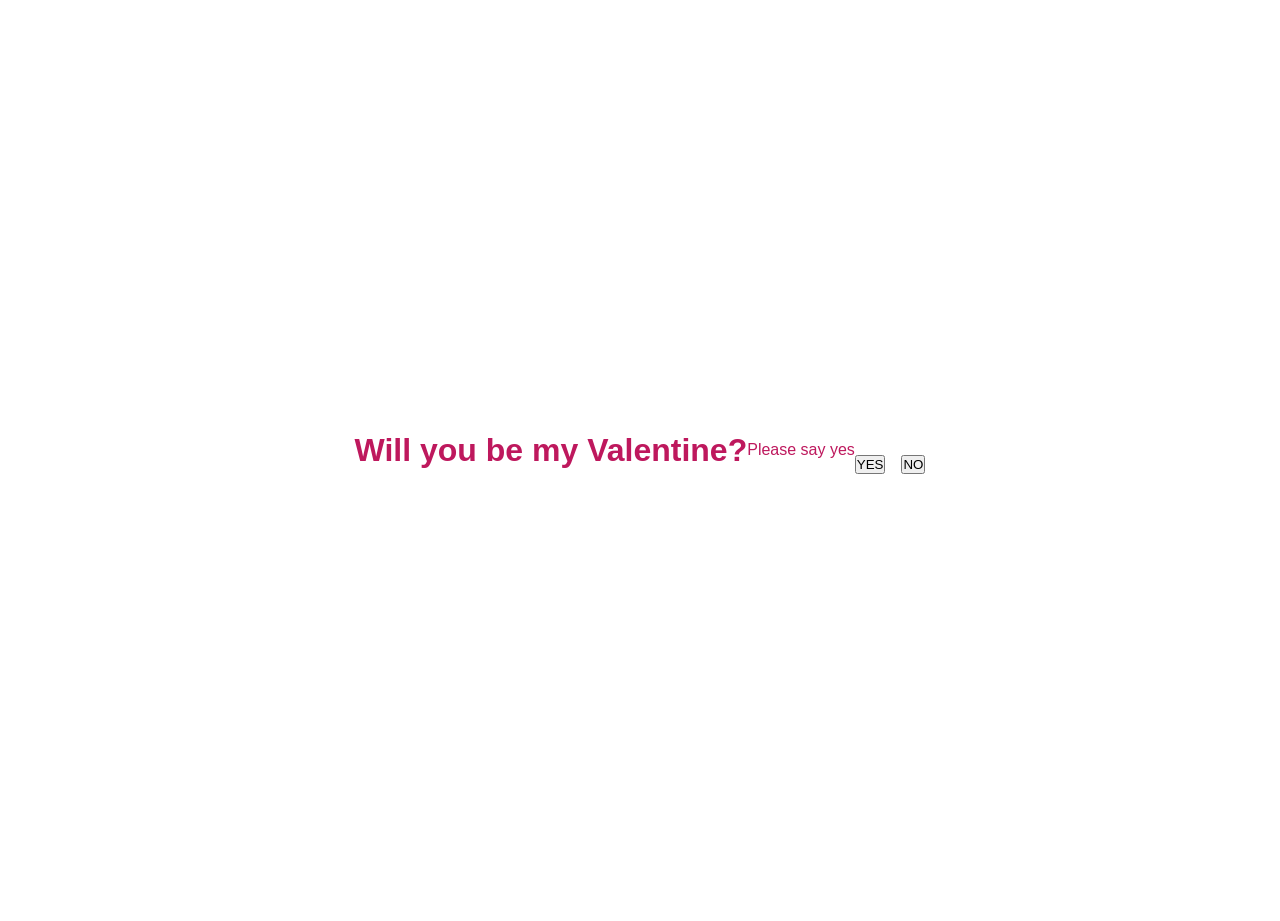
==== index.html @ 94454f25 "Update index.html Signed-off-by: hastu541 <hastupara32@gmail.com>" ====
<!DOCTYPE html>
<html lang="en">
<head>
    <meta charset="UTF-8">
    <title>For You ❤️</title>
    <meta name="viewport" content="width=device-width, initial-scale=1.0">
    <link rel="stylesheet" href="style.css">
</head>
<body>

<div class="container">

    <!-- PAGE 1 -->
    <div id="page1" class="page active">
        <h1 id="mainQuestion">Will you be my Valentine?</h1>
        <p id="subText">Please say yes</p>

        <div class="button-group">
            <button id="yesBtn">YES</button>
            <button id="noBtn">NO</button>
        </div>
    </div>

    <!-- PAGE 2 -->
    <div id="page2" class="page">
        <h1 id="thankYouText">Yayyy ❤️</h1>
        <button id="continueBtn">Continue</button>
    </div>

    <!-- PAGE 3 -->
    <div id="page3" class="page">
        <h1 id="finalMessage">I Love You 💖</h1>
    </div>

</div>

<script src="script.js"></script>
</body>
</html>
---- style.css ----
:root {
    --pink-50: #fdf2f8;
    --pink-100: #fce7f3;
    --pink-200: #fbcfe8;
    --pink-300: #f9a8d4;
    --pink-400: #f472b6;
    --pink-500: #ec4899;
    --pink-600: #db2777;
    --pink-700: #be185d;
    --rose-400: #fb7185;
    --rose-500: #f43f5e;
    --fuchsia-400: #e879f9;
    --white: #ffffff;
    --glass-bg: rgba(255, 255, 255, 0.25);
    --glass-border: rgba(255, 255, 255, 0.4);
    --glass-shadow: 0 8px 32px rgba(219, 39, 119, 0.15);
    --font-main: 'Quicksand', sans-serif;
    --font-cursive: 'Dancing Script', cursive;
    --ease-bounce: cubic-bezier(0.68, -0.55, 0.265, 1.55);
    --ease-smooth: cubic-bezier(0.4, 0, 0.2, 1);
}

*,
*::before,
*::after {
    margin: 0;
    padding: 0;
    box-sizing: border-box;
}

html,
body {
    width: 100%;
    height: 100%;
    overflow: hidden;
}

body {
    font-family: var(--font-main);
    font-weight: 500;
    color: var(--pink-700);
    min-height: 100vh;
    display: flex;
    justify-content: center;
    align-items: center;
}

.bg-gradient {
    position: fixed;
    inset: 0;
    background: linear-gradient(135deg, #fdf2f8, #fce7f3 25%, #fbcfe8 50%, #fce7f3 75%, #fdf2f8);
    background-size: 400% 400%;
    animation: gradientShift 15s ease infinite;
    z-index: -3;
}

@keyframes gradientShift {

    0%,
    100% {
        background-position: 0% 50%;
    }

    50% {
        background-position: 100% 50%;
    }
}

.bg-shapes {
    position: fixed;
    inset: 0;
    z-index: -2;
    overflow: hidden;
    pointer-events: none;
}

.shape {
    position: absolute;
    border-radius: 50%;
    filter: blur(60px);
    opacity: 0.5;
    animation: float 20s ease-in-out infinite;
}

.shape-1 {
    width: 400px;
    height: 400px;
    background: linear-gradient(135deg, var(--pink-300), var(--fuchsia-400));
    top: -100px;
    left: -100px;
}

.shape-2 {
    width: 300px;
    height: 300px;
    background: linear-gradient(135deg, var(--rose-400), var(--pink-400));
    top: 50%;
    right: -50px;
    animation-delay: -5s;
}

.shape-3 {
    width: 350px;
    height: 350px;
    background: linear-gradient(135deg, var(--fuchsia-400), var(--pink-500));
    bottom: -100px;
    left: 30%;
    animation-delay: -10s;
}

.shape-4 {
    width: 250px;
    height: 250px;
    background: linear-gradient(135deg, var(--pink-400), var(--rose-500));
    top: 20%;
    left: 50%;
    animation-delay: -15s;
}

@keyframes float {

    0%,
    100% {
        transform: translate(0, 0) scale(1);
    }

    25% {
        transform: translate(30px, -30px) scale(1.05);
    }

    50% {
        transform: translate(-20px, 20px) scale(0.95);
    }

    75% {
        transform: translate(20px, 10px) scale(1.02);
    }
}

#heartCanvas {
    position: fixed;
    top: 0;
    left: 0;
    width: 100%;
    height: 100%;
    pointer-events: none;
    z-index: 1;
}

.sparkle-container {
    position: fixed;
    inset: 0;
    pointer-events: none;
    z-index: 2;
    overflow: hidden;
}

.sparkle {
    position: absolute;
    width: 4px;
    height: 4px;
    background: white;
    border-radius: 50%;
    box-shadow: 0 0 6px 2px rgba(255, 255, 255, 0.8);
    animation: sparkle 2s ease-in-out infinite;
}

@keyframes sparkle {

    0%,
    100% {
        opacity: 0;
        transform: scale(0);
    }

    50% {
        opacity: 1;
        transform: scale(1);
    }
}

.music-btn {
    position: fixed;
    top: 24px;
    right: 24px;
    width: 56px;
    height: 56px;
    border-radius: 50%;
    border: none;
    background: var(--glass-bg);
    backdrop-filter: blur(12px);
    border: 1px solid var(--glass-border);
    box-shadow: var(--glass-shadow);
    cursor: pointer;
    z-index: 1000;
    transition: all 0.3s var(--ease-smooth);
    display: flex;
    align-items: center;
    justify-content: center;
    overflow: hidden;
}

.music-icon {
    font-size: 1.5rem;
    z-index: 2;
    transition: transform 0.3s var(--ease-bounce);
}

.music-pulse {
    position: absolute;
    width: 100%;
    height: 100%;
    border-radius: 50%;
    background: linear-gradient(135deg, var(--pink-400), var(--rose-400));
    opacity: 0;
    transform: scale(0.8);
}

.music-btn:hover {
    transform: scale(1.1);
    box-shadow: 0 12px 40px rgba(219, 39, 119, 0.25);
}

.music-btn.playing .music-pulse {
    opacity: 0.3;
    animation: musicPulse 1.5s ease-in-out infinite;
}

@keyframes musicPulse {

    0%,
    100% {
        transform: scale(0.8);
        opacity: 0.3;
    }

    50% {
        transform: scale(1.2);
        opacity: 0.5;
    }
}

.music-btn:focus {
    outline: 3px solid var(--pink-400);
    outline-offset: 3px;
}

#app {
    position: relative;
    width: 100%;
    height: 100%;
    z-index: 10;
}

.page {
    position: absolute;
    top: 0;
    left: 0;
    width: 100%;
    height: 100%;
    display: flex;
    justify-content: center;
    align-items: center;
    opacity: 0;
    visibility: hidden;
    transform: translateY(30px) scale(0.98);
    transition: all 0.6s var(--ease-smooth);
    padding: 20px;
    overflow-y: auto;
}

.page.active {
    opacity: 1;
    visibility: visible;
    transform: translateY(0) scale(1);
}

.page.fade-out {
    opacity: 0;
    transform: translateY(-30px) scale(0.98);
}

.page-content {
    text-align: center;
    max-width: 520px;
    width: 100%;
    padding: 20px;
    position: relative;
}

.glass-card {
    position: relative;
    background: var(--glass-bg);
    backdrop-filter: blur(20px);
    border-radius: 32px;
    border: 1px solid var(--glass-border);
    padding: 40px 35px;
    box-shadow: var(--glass-shadow);
    overflow: hidden;
}

.card-glow {
    position: absolute;
    top: -50%;
    left: -50%;
    width: 200%;
    height: 200%;
    background: radial-gradient(circle at 30% 30%, rgba(244, 114, 182, 0.15) 0%, transparent 50%);
    pointer-events: none;
}

.main-card {
    padding: 50px 40px;
}

.floating-hearts {
    position: absolute;
    top: -60px;
    left: 50%;
    transform: translateX(-50%);
    display: flex;
    gap: 20px;
}

.float-heart {
    font-size: 2rem;
    animation: floatHeart 3s ease-in-out infinite;
    filter: drop-shadow(0 4px 8px rgba(219, 39, 119, 0.3));
}

.float-heart:nth-child(1) {
    animation-delay: 0s;
}

.float-heart:nth-child(2) {
    animation-delay: 0.5s;
}

.float-heart:nth-child(3) {
    animation-delay: 1s;
}

@keyframes floatHeart {

    0%,
    100% {
        transform: translateY(0) rotate(-5deg);
    }

    50% {
        transform: translateY(-15px) rotate(5deg);
    }
}

.title-main {
    font-family: var(--font-cursive);
    font-size: clamp(2.2rem, 9vw, 3.8rem);
    font-weight: 700;
    background: linear-gradient(135deg, var(--pink-600), var(--rose-500), var(--fuchsia-400));
    -webkit-background-clip: text;
    -webkit-text-fill-color: transparent;
    background-clip: text;
    margin-bottom: 16px;
    line-height: 1.2;
    animation: titleGlow 3s ease-in-out infinite;
}

@keyframes titleGlow {

    0%,
    100% {
        filter: drop-shadow(0 0 20px rgba(219, 39, 119, 0.3));
    }

    50% {
        filter: drop-shadow(0 0 30px rgba(219, 39, 119, 0.5));
    }
}

.title-cursive {
    font-family: var(--font-cursive);
    font-size: clamp(1.8rem, 7vw, 2.8rem);
    font-weight: 700;
    background: linear-gradient(135deg, var(--pink-600), var(--rose-500));
    -webkit-background-clip: text;
    -webkit-text-fill-color: transparent;
    background-clip: text;
    margin-bottom: 24px;
}

.title-final {
    font-size: clamp(2rem, 8vw, 3.2rem);
    margin-bottom: 28px;
}

.subtitle {
    font-size: clamp(1.1rem, 4vw, 1.4rem);
    color: var(--pink-500);
    margin-bottom: 32px;
    font-weight: 600;
    opacity: 0.9;
}

.button-group {
    display: flex;
    flex-direction: column;
    gap: 16px;
    align-items: center;
    margin-top: 28px;
}

.btn {
    position: relative;
    padding: 16px 44px;
    font-family: var(--font-main);
    font-size: 1.1rem;
    font-weight: 700;
    border: none;
    border-radius: 50px;
    cursor: pointer;
    transition: all 0.4s var(--ease-bounce);
    min-width: 200px;
    overflow: hidden;
}

.btn-text {
    position: relative;
    z-index: 2;
}

.btn-shine {
    position: absolute;
    top: 0;
    left: -100%;
    width: 100%;
    height: 100%;
    background: linear-gradient(90deg, transparent, rgba(255, 255, 255, 0.4), transparent);
    transition: left 0.5s ease;
}

.btn:hover .btn-shine {
    left: 100%;
}

.btn:focus {
    outline: 3px solid var(--pink-400);
    outline-offset: 4px;
}

.btn-yes,
.btn-primary {
    background: linear-gradient(135deg, var(--pink-500), var(--rose-500));
    color: var(--white);
    box-shadow: 0 8px 24px rgba(236, 72, 153, 0.4), inset 0 1px 0 rgba(255, 255, 255, 0.2);
}

.btn-yes:hover,
.btn-primary:hover {
    transform: translateY(-4px) scale(1.02);
    box-shadow: 0 16px 40px rgba(236, 72, 153, 0.5);
}

.btn-no,
.btn-ghost {
    background: var(--glass-bg);
    backdrop-filter: blur(10px);
    color: var(--pink-600);
    border: 2px solid var(--pink-300);
    box-shadow: 0 4px 16px rgba(0, 0, 0, 0.05);
}

.btn-no:hover,
.btn-ghost:hover {
    background: var(--pink-100);
    border-color: var(--pink-400);
    transform: translateY(-3px);
}

.btn-small {
    padding: 12px 28px;
    font-size: 0.95rem;
    min-width: auto;
    background: transparent;
    border: none;
    color: var(--pink-500);
    text-decoration: underline;
}

.btn-small:hover {
    color: var(--pink-700);
    background: transparent;
    transform: none;
    box-shadow: none;
}

.btn-no.escaping {
    position: fixed;
    transition: all 0.3s var(--ease-bounce);
    z-index: 100;
}

.escape-text {
    margin-top: 24px;
    font-size: 1.15rem;
    color: var(--pink-600);
    font-weight: 600;
    animation: shake 0.5s ease;
}

@keyframes shake {

    0%,
    100% {
        transform: translateX(0);
    }

    25% {
        transform: translateX(-12px);
    }

    75% {
        transform: translateX(12px);
    }
}

.btn.shake {
    animation: shake 0.5s ease;
}

.emoji-bounce {
    font-size: 3.5rem;
    margin-bottom: 16px;
    animation: emojiBounce 2s ease-in-out infinite;
}

@keyframes emojiBounce {

    0%,
    100% {
        transform: scale(1) rotate(0deg);
    }

    25% {
        transform: scale(1.1) rotate(-10deg);
    }

    75% {
        transform: scale(1.1) rotate(10deg);
    }
}

.confirmation-box {
    background: linear-gradient(135deg, rgba(255, 255, 255, 0.5), rgba(255, 255, 255, 0.2));
    border-radius: 20px;
    padding: 24px;
    margin: 20px 0;
}

.confirmation-box p {
    font-size: 1.1rem;
    color: var(--pink-600);
    margin-bottom: 16px;
}

.badge {
    display: inline-block;
    position: relative;
    background: transparent;
    padding: 16px 32px;
    font-family: var(--font-cursive);
    font-size: clamp(1.8rem, 6vw, 2.8rem) !important;
    font-weight: 700;
    background: linear-gradient(135deg, var(--pink-600), var(--rose-500), var(--fuchsia-400));
    -webkit-background-clip: text;
    -webkit-text-fill-color: transparent;
    background-clip: text;
    animation: badgeGlow 3s ease-in-out infinite;
    text-shadow: none;
}

.badge::before {
    content: '💕';
    position: absolute;
    left: -30px;
    top: 50%;
    transform: translateY(-50%);
    font-size: 1.5rem;
    -webkit-text-fill-color: initial;
}

.badge::after {
    content: '💕';
    position: absolute;
    right: -30px;
    top: 50%;
    transform: translateY(-50%);
    font-size: 1.5rem;
    -webkit-text-fill-color: initial;
}

.badge-sparkle {
    display: none;
}

@keyframes badgeGlow {

    0%,
    100% {
        filter: drop-shadow(0 0 8px rgba(236, 72, 153, 0.4));
        transform: scale(1);
    }

    50% {
        filter: drop-shadow(0 0 20px rgba(236, 72, 153, 0.6));
        transform: scale(1.05);
    }
}

@keyframes badgeShine {

    0%,
    100% {
        left: -100%;
    }

    50% {
        left: 150%;
    }
}

.flower-page {
    position: relative;
}

.falling-petals {
    position: fixed;
    top: 0;
    left: 0;
    width: 100%;
    height: 100%;
    pointer-events: none;
    overflow: hidden;
    z-index: 0;
}

.petal {
    position: absolute;
    background: linear-gradient(135deg, var(--pink-300), var(--pink-400));
    border-radius: 50% 0 50% 50%;
    opacity: 0.7;
    animation: petalFall linear infinite;
}

@keyframes petalFall {
    0% {
        transform: translateY(-100px) rotate(0deg);
        opacity: 0;
    }

    10% {
        opacity: 0.7;
    }

    90% {
        opacity: 0.7;
    }

    100% {
        transform: translateY(100vh) rotate(720deg) translateX(100px);
        opacity: 0;
    }
}

.bouquet-wrapper {
    position: relative;
    margin: 30px 0;
    display: flex;
    justify-content: center;
}

.bouquet-glow {
    position: absolute;
    width: 200px;
    height: 200px;
    background: radial-gradient(circle, rgba(236, 72, 153, 0.3) 0%, transparent 70%);
    border-radius: 50%;
    top: 50%;
    left: 50%;
    transform: translate(-50%, -50%);
    animation: bouquetGlow 3s ease-in-out infinite;
}

@keyframes bouquetGlow {

    0%,
    100% {
        opacity: 0.5;
        transform: translate(-50%, -50%) scale(1);
    }

    50% {
        opacity: 0.8;
        transform: translate(-50%, -50%) scale(1.1);
    }
}

.bouquet {
    transition: all 0.5s var(--ease-bounce);
    cursor: pointer;
    position: relative;
    z-index: 1;
}

.bouquet-svg,
.bouquet-img {
    width: 280px;
    height: auto;
    filter: drop-shadow(0 16px 32px rgba(236, 72, 153, 0.3));
    animation: bouquetSway 4s ease-in-out infinite;
}

.bouquet-img {
    max-width: 320px;
    width: 100%;
}

@keyframes bouquetSway {

    0%,
    100% {
        transform: rotate(-3deg);
    }

    50% {
        transform: rotate(3deg);
    }
}

.bouquet.bounce {
    animation: bouquetBounce 0.8s var(--ease-bounce);
}

@keyframes bouquetBounce {

    0%,
    100% {
        transform: scale(1);
    }

    25% {
        transform: scale(1.15) rotate(-8deg);
    }

    50% {
        transform: scale(0.9) rotate(8deg);
    }

    75% {
        transform: scale(1.08);
    }
}

.bouquet-message {
    font-size: 1.3rem;
    color: var(--pink-600);
    font-weight: 700;
    margin-top: 20px;
    animation: fadeInUp 0.6s var(--ease-smooth);
}

@keyframes fadeInUp {
    from {
        opacity: 0;
        transform: translateY(24px);
    }

    to {
        opacity: 1;
        transform: translateY(0);
    }
}

.collage-card {
    padding: 35px 30px;
}

.photo-grid {
    display: grid;
    grid-template-columns: repeat(2, 1fr);
    gap: 16px;
    margin: 24px 0;
    max-width: 380px;
    margin-left: auto;
    margin-right: auto;
}

.photo-item {
    position: relative;
    aspect-ratio: 1;
    border-radius: 20px;
    overflow: hidden;
    background: var(--white);
    box-shadow: 0 8px 24px rgba(236, 72, 153, 0.15);
    transition: all 0.4s var(--ease-smooth);
    animation: photoEntrance 0.8s var(--ease-bounce) backwards;
}

.photo-item:nth-child(1) {
    animation: photoEntrance 0.8s var(--ease-bounce) backwards, photoFloat 3s ease-in-out infinite;
    animation-delay: 0.1s, 0s;
}

.photo-item:nth-child(2) {
    animation: photoEntrance 0.8s var(--ease-bounce) backwards, photoFloat 3.5s ease-in-out infinite;
    animation-delay: 0.2s, 0.5s;
}

.photo-item:nth-child(3) {
    animation: photoEntrance 0.8s var(--ease-bounce) backwards, photoFloat 4s ease-in-out infinite;
    animation-delay: 0.3s, 1s;
}

.photo-item:nth-child(4) {
    animation: photoEntrance 0.8s var(--ease-bounce) backwards, photoFloat 3.2s ease-in-out infinite;
    animation-delay: 0.4s, 1.5s;
}

@keyframes photoEntrance {
    from {
        opacity: 0;
        transform: scale(0.5) rotate(-10deg);
    }

    to {
        opacity: 1;
        transform: scale(1) rotate(0deg);
    }
}

@keyframes photoFloat {

    0%,
    100% {
        transform: translateY(0) rotate(0deg);
    }

    50% {
        transform: translateY(-8px) rotate(2deg);
    }
}

.photo-item:hover {
    transform: scale(1.08) rotate(2deg);
    box-shadow: 0 20px 50px rgba(236, 72, 153, 0.35);
}

.photo-item::after {
    content: '';
    position: absolute;
    inset: 0;
    background: linear-gradient(135deg, rgba(255, 255, 255, 0.3) 0%, transparent 50%, rgba(236, 72, 153, 0.1) 100%);
    opacity: 0;
    transition: opacity 0.4s ease;
    pointer-events: none;
}

.photo-item:hover::after {
    opacity: 1;
}

.photo-preview {
    transition: transform 0.5s var(--ease-smooth);
}

.photo-item:hover .photo-preview {
    transform: scale(1.1);
}

.photo-input {
    position: absolute;
    width: 100%;
    height: 100%;
    opacity: 0;
    cursor: pointer;
    z-index: 10;
    top: 0;
    left: 0;
}

.photo-label {
    position: absolute;
    width: 100%;
    height: 100%;
    display: flex;
    flex-direction: column;
    justify-content: center;
    align-items: center;
    gap: 8px;
    background: linear-gradient(135deg, var(--pink-50), var(--pink-100));
    border: 3px dashed var(--pink-300);
    border-radius: 20px;
    cursor: pointer;
    transition: all 0.3s var(--ease-smooth);
}

.photo-label:hover {
    background: var(--pink-100);
    border-color: var(--pink-400);
    border-style: solid;
}

.photo-placeholder-icon {
    width: 48px;
    height: 48px;
    color: var(--pink-400);
    transition: all 0.3s ease;
}

.photo-label:hover .photo-placeholder-icon {
    transform: scale(1.1);
    color: var(--pink-500);
}

.photo-text {
    font-size: 0.9rem;
    color: var(--pink-500);
    font-weight: 600;
}

.photo-preview {
    width: 100%;
    height: 100%;
    object-fit: cover;
    border-radius: 20px;
}

.caption {
    font-size: 1.1rem;
    color: var(--pink-500);
    margin-bottom: 20px;
    font-style: italic;
    font-weight: 600;
}

.collage-subtitle {
    font-size: 1.15rem;
    color: var(--pink-500);
    margin-bottom: 20px;
    font-weight: 500;
    opacity: 0.9;
}

.collage-quote {
    font-size: 1.05rem;
    color: var(--pink-600);
    font-style: italic;
    font-weight: 600;
    margin: 20px 0 24px;
    padding: 16px 24px;
    background: linear-gradient(135deg, rgba(255, 255, 255, 0.4), rgba(255, 255, 255, 0.2));
    border-radius: 16px;
    border-left: 3px solid var(--pink-400);
    position: relative;
}

.collage-quote::before {
    content: '💭';
    position: absolute;
    top: -12px;
    left: 12px;
    font-size: 1.2rem;
}

.confetti-container {
    position: fixed;
    top: 0;
    left: 0;
    width: 100%;
    height: 100%;
    pointer-events: none;
    z-index: 50;
    overflow: hidden;
}

.confetti-heart {
    position: absolute;
    animation: confettiFall 4s linear forwards;
    filter: drop-shadow(0 2px 4px rgba(0, 0, 0, 0.1));
}

@keyframes confettiFall {
    0% {
        transform: translateY(-100px) rotate(0deg) scale(0);
        opacity: 1;
    }

    10% {
        transform: translateY(0) rotate(45deg) scale(1);
        opacity: 1;
    }

    100% {
        transform: translateY(100vh) rotate(1080deg) scale(0.5);
        opacity: 0;
    }
}

.final-card {
    padding: 45px 35px;
}

.final-emoji {
    font-size: 4rem;
    margin-bottom: 16px;
    animation: heartPump 1.5s ease-in-out infinite;
}

@keyframes heartPump {

    0%,
    100% {
        transform: scale(1);
    }

    25% {
        transform: scale(1.15);
    }

    50% {
        transform: scale(1);
    }

    75% {
        transform: scale(1.1);
    }
}

.message-box {
    position: relative;
    background: linear-gradient(135deg, rgba(255, 255, 255, 0.6), rgba(255, 255, 255, 0.3));
    border-radius: 24px;
    padding: 28px 24px;
    margin: 24px 0;
    border: 1px solid rgba(255, 255, 255, 0.5);
}

.message-decoration {
    position: absolute;
    font-size: 1.5rem;
    top: 8px;
    left: 16px;
    opacity: 0.5;
    animation: twinkle 2s ease-in-out infinite;
}

.message-decoration.right {
    left: auto;
    right: 16px;
    top: auto;
    bottom: 8px;
    animation-delay: 1s;
}

@keyframes twinkle {

    0%,
    100% {
        opacity: 0.3;
        transform: scale(1);
    }

    50% {
        opacity: 0.7;
        transform: scale(1.2);
    }
}

.message-box p {
    font-size: 1.35rem;
    line-height: 1.9;
    color: var(--pink-700);
    text-align: center;
}

.final-buttons {
    flex-direction: row;
    justify-content: center;
    flex-wrap: wrap;
    gap: 12px;
}

.copy-notif {
    margin-top: 16px;
    padding: 12px 24px;
    background: linear-gradient(135deg, var(--pink-500), var(--rose-500));
    color: white;
    border-radius: 50px;
    font-size: 0.95rem;
    font-weight: 600;
    display: inline-block;
    animation: popIn 0.4s var(--ease-bounce);
}

@keyframes popIn {
    from {
        opacity: 0;
        transform: scale(0.8) translateY(10px);
    }

    to {
        opacity: 1;
        transform: scale(1) translateY(0);
    }
}

.cursor-heart {
    position: absolute;
    pointer-events: none;
    z-index: 9999;
    animation: cursorHeartFloat 1s ease-out forwards;
    transform: translate(-50%, -50%);
}

@keyframes cursorHeartFloat {
    0% {
        opacity: 1;
        transform: translate(-50%, -50%) scale(1) rotate(0deg);
    }

    100% {
        opacity: 0;
        transform: translate(-50%, -100px) scale(0.5) rotate(20deg);
    }
}

.hidden {
    display: none !important;
}

@media (max-width: 480px) {
    .glass-card {
        padding: 32px 24px;
        border-radius: 28px;
    }

    .main-card {
        padding: 40px 28px;
    }

    .btn {
        padding: 14px 36px;
        font-size: 1rem;
        min-width: 180px;
    }

    .badge {
        padding: 14px 32px;
        font-size: 1.2rem;
    }

    .bouquet-svg {
        width: 160px;
    }

    .photo-grid {
        gap: 12px;
        max-width: 300px;
    }

    .music-btn {
        width: 48px;
        height: 48px;
        top: 16px;
        right: 16px;
    }

    .music-icon {
        font-size: 1.3rem;
    }

    .final-buttons {
        flex-direction: column;
    }

    .message-box p {
        font-size: 0.95rem;
    }

    .floating-hearts {
        top: -50px;
    }

    .float-heart {
        font-size: 1.6rem;
    }

    .shape {
        filter: blur(40px);
    }

    .shape-1 {
        width: 250px;
        height: 250px;
    }

    .shape-2 {
        width: 200px;
        height: 200px;
    }

    .shape-3 {
        width: 220px;
        height: 220px;
    }

    .shape-4 {
        width: 180px;
        height: 180px;
    }
}

@media (min-width: 768px) {
    .button-group {
        flex-direction: row;
        justify-content: center;
    }

    .photo-grid {
        max-width: 420px;
        gap: 20px;
    }

    .bouquet-svg {
        width: 220px;
    }

    .glass-card {
        padding: 48px 44px;
    }
}

@media (min-width: 1024px) {
    .page-content {
        max-width: 580px;
    }

    .glass-card {
        padding: 45px 40px;
        border-radius: 32px;
    }

    .main-card {
        padding: 50px 45px;
    }

    .title-main {
        font-size: 3.2rem;
    }

    .title-cursive {
        font-size: 2.4rem;
    }

    .title-final {
        font-size: 2.8rem;
    }

    .subtitle {
        font-size: 1.3rem;
    }

    .btn {
        padding: 16px 44px;
        font-size: 1.1rem;
        min-width: 200px;
    }

    .emoji-bounce {
        font-size: 3.5rem;
    }

    .badge {
        font-size: 1.5rem;
        padding: 16px 40px;
    }

    .confirmation-box {
        padding: 24px;
    }

    .confirmation-box p {
        font-size: 1.1rem;
    }

    .photo-grid {
        max-width: 400px;
        gap: 18px;
    }

    .collage-card {
        padding: 35px 30px;
    }

    .bouquet-svg,
    .bouquet-img {
        width: 280px;
        max-width: 320px;
    }

    .bouquet-message {
        font-size: 1.3rem;
    }

    .message-box p {
        font-size: 1.1rem;
    }

    .final-emoji {
        font-size: 4rem;
    }

    .caption {
        font-size: 1.1rem;
    }
}

@media (prefers-reduced-motion: reduce) {

    *,
    *::before,
    *::after {
        animation-duration: 0.01ms !important;
        transition-duration: 0.01ms !important;
    }
}

.btn:focus-visible,
.music-btn:focus-visible {
    outline: 3px solid var(--pink-500);
    outline-offset: 4px;
}

.envelope-wrapper {
    display: flex;
    flex-direction: column;
    align-items: center;
    justify-content: center;
    cursor: pointer;
    transition: opacity 0.5s ease, transform 0.5s ease;
}

.envelope-wrapper:hover .envelope {
    transform: scale(1.05);
}

.envelope-wrapper.fade-out {
    opacity: 0;
    transform: scale(0.9);
    pointer-events: none;
}

.envelope-wrapper.hidden {
    display: none;
}

.envelope-container {
    position: relative;
}

.envelope {
    position: relative;
    width: 260px;
    height: 180px;
    transition: transform 0.3s ease;
}

.envelope-back {
    position: absolute;
    width: 100%;
    height: 100%;
    background: linear-gradient(180deg, #f472b6, #ec4899);
    border-radius: 8px;
    box-shadow: 0 20px 50px rgba(236, 72, 153, 0.35);
}

.envelope-front {
    position: absolute;
    bottom: 0;
    left: 0;
    width: 100%;
    height: 65%;
    background: linear-gradient(180deg, #fdf2f8, #fce7f3);
    border-radius: 0 0 8px 8px;
    z-index: 2;
    border-top: 2px solid #f9a8d4;
}

.envelope-front::before {
    content: '';
    position: absolute;
    top: 0;
    left: 0;
    width: 100%;
    height: 100%;
    background: transparent;
    border-left: 130px solid transparent;
    border-right: 130px solid transparent;
    border-top: 60px solid #fbcfe8;
    box-sizing: border-box;
}

.envelope-flap {
    position: absolute;
    top: 0;
    left: 0;
    width: 0;
    height: 0;
    border-left: 130px solid transparent;
    border-right: 130px solid transparent;
    border-top: 90px solid #fce7f3;
    transform-origin: top center;
    transition: transform 0.6s cubic-bezier(0.4, 0, 0.2, 1);
    z-index: 3;
    filter: drop-shadow(0 2px 3px rgba(0, 0, 0, 0.1));
}

.envelope.opened .envelope-flap {
    transform: rotateX(180deg);
    z-index: 0;
}

.letter {
    position: absolute;
    top: 20%;
    left: 10%;
    width: 80%;
    height: 75%;
    background: linear-gradient(135deg, #ffffff, #fff5f8);
    border-radius: 6px;
    z-index: 1;
    transition: transform 0.8s cubic-bezier(0.34, 1.56, 0.64, 1);
    box-shadow: 0 4px 15px rgba(0, 0, 0, 0.1);
    display: flex;
    align-items: center;
    justify-content: center;
}

.letter-content {
    display: flex;
    flex-direction: column;
    align-items: center;
    gap: 8px;
}

.letter-heart {
    font-size: 2.5rem;
    animation: letterHeartPulse 1.5s ease-in-out infinite;
}

.letter-text {
    font-family: var(--font-cursive);
    font-size: 1.3rem;
    color: var(--pink-600);
    font-weight: 600;
}

@keyframes letterHeartPulse {

    0%,
    100% {
        transform: scale(1);
    }

    50% {
        transform: scale(1.1);
    }
}

.envelope.opened .letter {
    transform: translateY(-120px) scale(1.1);
}

.envelope.letter-exit .letter {
    transform: translateY(-200px) scale(0.8);
    opacity: 0;
}

.envelope-hint {
    margin-top: 28px;
    font-size: 1.1rem;
    color: var(--pink-500);
    font-weight: 600;
    animation: hintPulse 2s ease-in-out infinite;
    transition: opacity 0.3s ease;
}

.envelope-hint.fade {
    opacity: 0;
}

@keyframes hintPulse {

    0%,
    100% {
        opacity: 0.6;
        transform: translateY(0);
    }

    50% {
        opacity: 1;
        transform: translateY(-3px);
    }
}

.final-card.reveal {
    animation: revealFromLetter 0.9s cubic-bezier(0.34, 1.56, 0.64, 1) forwards;
}

@keyframes revealFromLetter {
    0% {
        opacity: 0;
        transform: translateY(-50px) scale(0.85);
    }

    100% {
        opacity: 1;
        transform: translateY(0) scale(1);
    }
}

@media (min-width: 768px) {
    .envelope {
        width: 320px;
        height: 220px;
    }

    .envelope-flap {
        border-left: 160px solid transparent;
        border-right: 160px solid transparent;
        border-top: 110px solid #fce7f3;
    }

    .envelope-front::before {
        border-left: 160px solid transparent;
        border-right: 160px solid transparent;
        border-top: 70px solid #fbcfe8;
    }

    .letter-heart {
        font-size: 3rem;
    }

    .letter-text {
        font-size: 1.5rem;
    }

    .envelope-hint {
        font-size: 1.3rem;
        margin-top: 32px;
    }

    .envelope.opened .letter {
        transform: translateY(-160px) scale(1.15);
    }
}
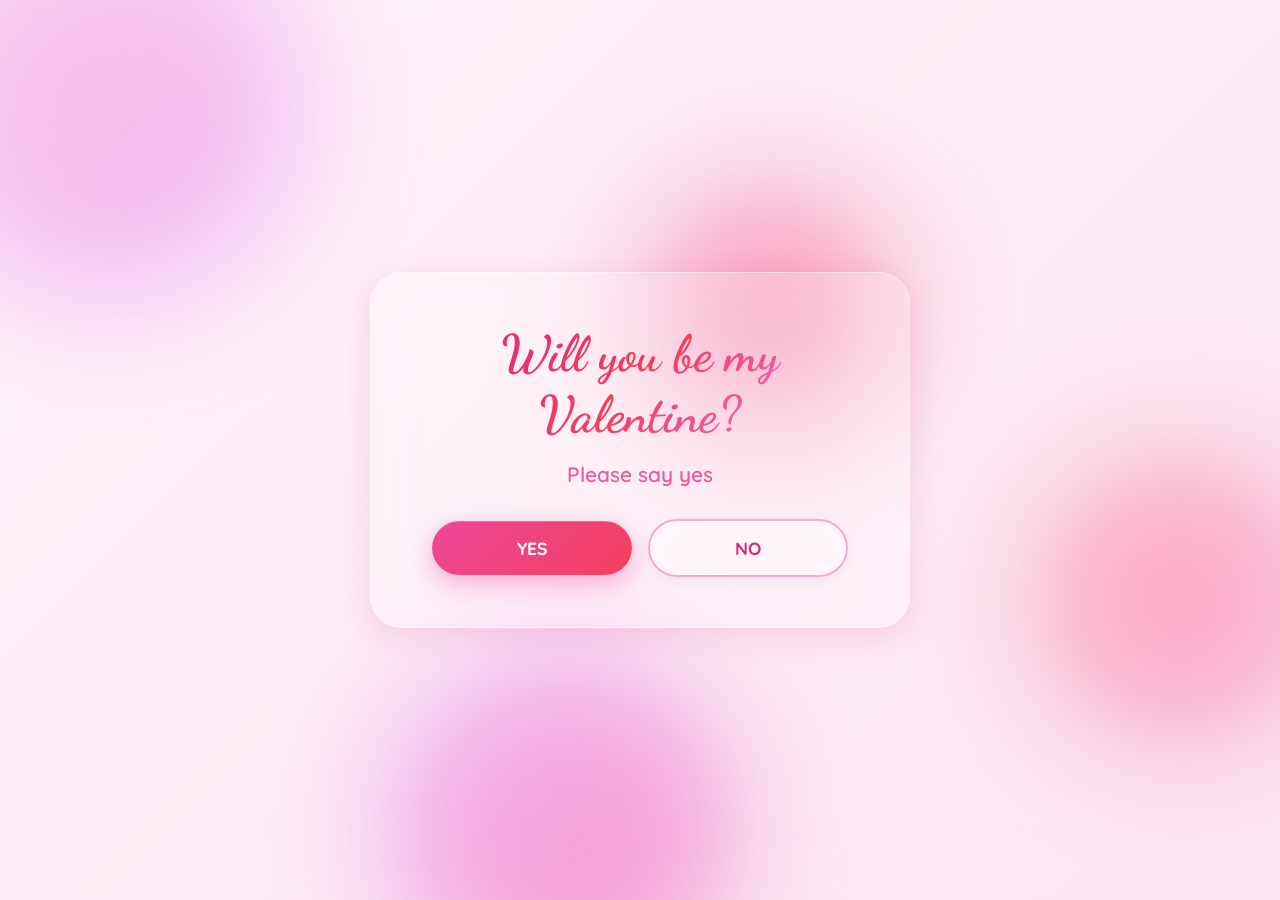
==== commit 58950025: "Update index.html Signed-off-by: hastu541 <hastupara32@gmail.com>" ====
--- a/index.html
+++ b/index.html
@@ -1,39 +1,65 @@
 <!DOCTYPE html>
 <html lang="en">
 <head>
-    <meta charset="UTF-8">
-    <title>For You ❤️</title>
-    <meta name="viewport" content="width=device-width, initial-scale=1.0">
-    <link rel="stylesheet" href="style.css">
+<meta charset="UTF-8">
+<meta name="viewport" content="width=device-width, initial-scale=1.0">
+<title>For You ❤️</title>
+
+<link rel="stylesheet" href="style.css">
+
+<!-- Google Fonts -->
+<link href="https://fonts.googleapis.com/css2?family=Quicksand:wght@500;700&family=Dancing+Script:wght@700&display=swap" rel="stylesheet">
 </head>
+
 <body>
 
-<div class="container">
+<div class="bg-gradient"></div>
+<div class="bg-shapes">
+    <div class="shape shape-1"></div>
+    <div class="shape shape-2"></div>
+    <div class="shape shape-3"></div>
+    <div class="shape shape-4"></div>
+</div>
+
+<canvas id="heartCanvas"></canvas>
+<div class="sparkle-container" id="sparkleContainer"></div>
+
+<div id="app">
 
     <!-- PAGE 1 -->
-    <div id="page1" class="page active">
-        <h1 id="mainQuestion">Will you be my Valentine?</h1>
-        <p id="subText">Please say yes</p>
+    <div class="page active" id="page1">
+        <div class="page-content">
+            <div class="glass-card main-card">
 
-        <div class="button-group">
-            <button id="yesBtn">YES</button>
-            <button id="noBtn">NO</button>
+                <h1 class="title-main" id="mainQuestion">
+                    Will you be my Valentine?
+                </h1>
+
+                <p class="subtitle" id="subQuestion">
+                    Please say yes
+                </p>
+
+                <div class="button-group">
+                    <button class="btn btn-yes" id="yesBtn">
+                        <span class="btn-text">YES</span>
+                        <span class="btn-shine"></span>
+                    </button>
+
+                    <button class="btn btn-no" id="noBtn">
+                        <span class="btn-text">NO</span>
+                        <span class="btn-shine"></span>
+                    </button>
+                </div>
+
+                <p class="escape-text hidden" id="noEscapeText"></p>
+
+            </div>
         </div>
-    </div>
-
-    <!-- PAGE 2 -->
-    <div id="page2" class="page">
-        <h1 id="thankYouText">Yayyy ❤️</h1>
-        <button id="continueBtn">Continue</button>
-    </div>
-
-    <!-- PAGE 3 -->
-    <div id="page3" class="page">
-        <h1 id="finalMessage">I Love You 💖</h1>
     </div>
 
 </div>
 
 <script src="script.js"></script>
+
 </body>
 </html>
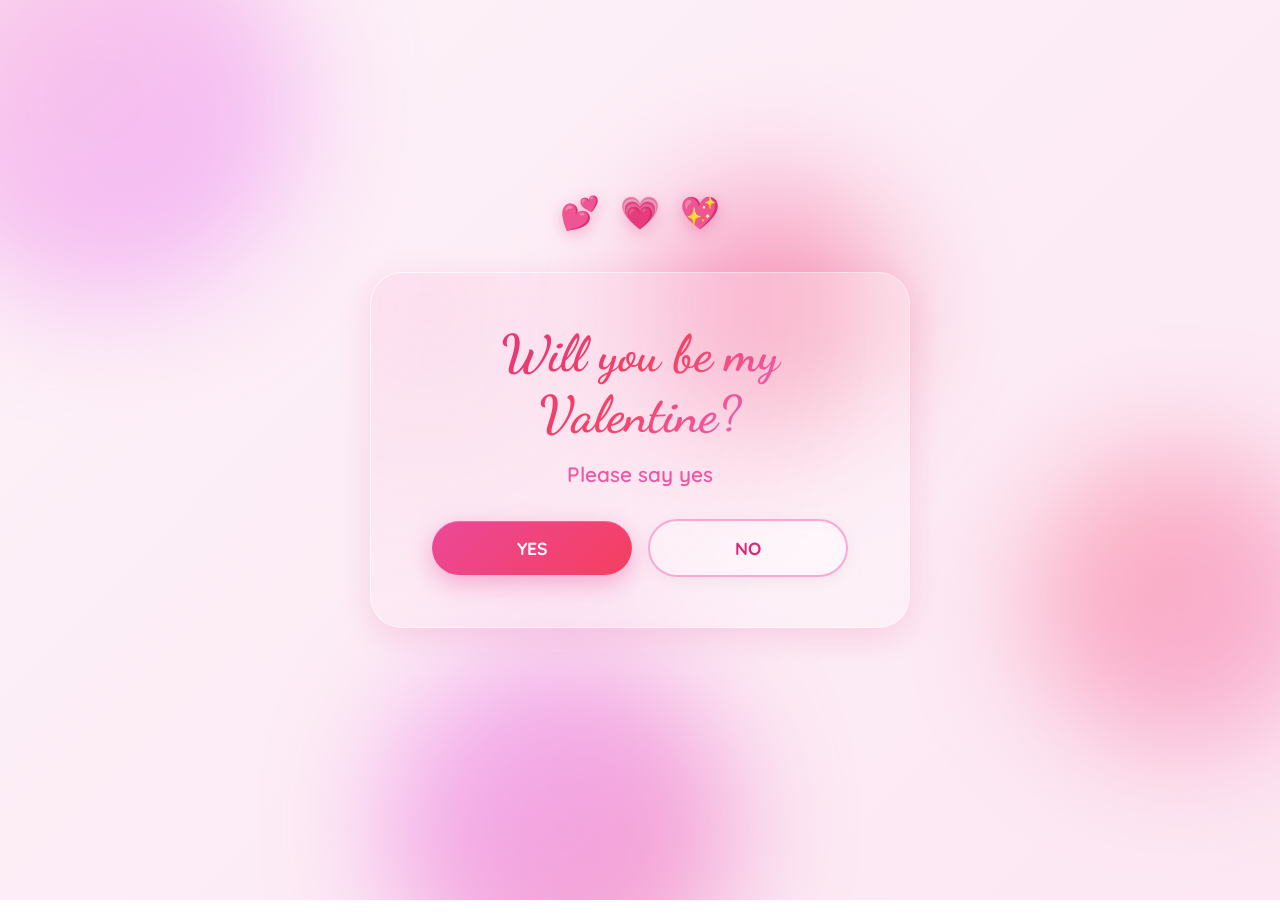
==== commit 1a1252a8: "Update index.html Signed-off-by: hastu541 <hastupara32@gmail.com>" ====
--- a/index.html
+++ b/index.html
@@ -1,65 +1,193 @@
 <!DOCTYPE html>
-<html lang="en">
+<html lang="id">
+
 <head>
-<meta charset="UTF-8">
-<meta name="viewport" content="width=device-width, initial-scale=1.0">
-<title>For You ❤️</title>
-
-<link rel="stylesheet" href="style.css">
-
-<!-- Google Fonts -->
-<link href="https://fonts.googleapis.com/css2?family=Quicksand:wght@500;700&family=Dancing+Script:wght@700&display=swap" rel="stylesheet">
+    <meta charset="UTF-8">
+    <meta name="viewport" content="width=device-width, initial-scale=1.0">
+    <title>Will You Be My Valentine? 💕</title>
+    <meta name="description" content="A sweet Valentine's Day message for someone special">
+    <link rel="preconnect" href="https://fonts.googleapis.com">
+    <link rel="preconnect" href="https://fonts.gstatic.com" crossorigin>
+    <link
+        href="https://fonts.googleapis.com/css2?family=Dancing+Script:wght@500;700&family=Quicksand:wght@400;500;600;700&display=swap"
+        rel="stylesheet">
+    <link rel="stylesheet" href="style.css">
 </head>
 
 <body>
+    <div class="bg-gradient"></div>
+    <div class="bg-shapes">
+        <div class="shape shape-1"></div>
+        <div class="shape shape-2"></div>
+        <div class="shape shape-3"></div>
+        <div class="shape shape-4"></div>
+    </div>
 
-<div class="bg-gradient"></div>
-<div class="bg-shapes">
-    <div class="shape shape-1"></div>
-    <div class="shape shape-2"></div>
-    <div class="shape shape-3"></div>
-    <div class="shape shape-4"></div>
-</div>
+    <canvas id="heartCanvas"></canvas>
 
-<canvas id="heartCanvas"></canvas>
-<div class="sparkle-container" id="sparkleContainer"></div>
+    <div class="sparkle-container" id="sparkleContainer"></div>
 
-<div id="app">
+    <main id="app">
 
-    <!-- PAGE 1 -->
-    <div class="page active" id="page1">
-        <div class="page-content">
-            <div class="glass-card main-card">
+        <section id="page1" class="page active">
+            <div class="page-content">
+                <div class="floating-hearts">
+                    <span class="float-heart">💕</span>
+                    <span class="float-heart">💗</span>
+                    <span class="float-heart">💖</span>
+                </div>
+                <div class="glass-card main-card">
+                    <div class="card-glow"></div>
+                    <h1 class="title-main" id="mainQuestion">Will you be my Valentine?</h1>
+                    <p class="subtitle" id="subQuestion">Please say yes </p>
+                    <div class="button-group">
+                        <button id="yesBtn" class="btn btn-yes">
+                            <span class="btn-text">YES</span>
+                            <span class="btn-shine"></span>
+                        </button>
+                        <button id="noBtn" class="btn btn-no">
+                            <span class="btn-text">NO</span>
+                        </button>
+                    </div>
+                    <p id="noEscapeText" class="escape-text hidden"></p>
+                </div>
+            </div>
+        </section>
 
-                <h1 class="title-main" id="mainQuestion">
-                    Will you be my Valentine?
-                </h1>
+        <section id="page2" class="page">
+            <div class="page-content">
+                <div class="celebration-burst" id="celebrationBurst"></div>
+                <div class="glass-card">
+                    <div class="card-glow"></div>
+                    <div class="emoji-bounce">🎉</div>
+                    <h1 class="title-cursive" id="confirmTitle">YAAAY! Kamu beneran mau 💗</h1>
+                    <div class="confirmation-box">
+                        <p id="confirmText">Mulai dari sekarang kamu resmi jadi…</p>
+                        <div class="badge-container">
+                            <div class="badge">
+                                <span class="badge-text">My Valentine</span>
+                                <div class="badge-sparkle"></div>
+                            </div>
+                        </div>
+                    </div>
+                    <div class="button-group">
+                        <button id="nextToPage3" class="btn btn-primary">
+                            <span class="btn-text">Lanjut </span>
+                            <span class="btn-shine"></span>
+                        </button>
+                        <button id="backToPage1" class="btn btn-ghost btn-small">Ulangi pertanyaan</button>
+                    </div>
+                </div>
+            </div>
+        </section>
 
-                <p class="subtitle" id="subQuestion">
-                    Please say yes
-                </p>
+        <section id="page3" class="page">
+            <div class="page-content flower-page">
+                <div class="falling-petals" id="petalsContainer"></div>
+                <div class="glass-card">
+                    <div class="card-glow"></div>
+                    <h1 class="title-cursive" id="flowerTitle">Ini kado spesial buat kamu </h1>
+                    <div class="bouquet-wrapper">
+                        <div class="bouquet-glow"></div>
+                        <div class="bouquet" id="bouquet">
+                            <img src="assets/flower.png" alt="Buket Bunga" class="bouquet-img">
+                        </div>
+                    </div>
+                    <p id="bouquetMessage" class="bouquet-message hidden">Yeay! Udah jadi milik kamu 💕</p>
+                    <div class="button-group">
+                        <button id="takeBouquet" class="btn btn-primary">
+                            <span class="btn-text">Terima hadiahnya </span>
+                            <span class="btn-shine"></span>
+                        </button>
+                        <button id="nextToPage4" class="btn btn-primary hidden">
+                            <span class="btn-text">Next </span>
+                            <span class="btn-shine"></span>
+                        </button>
+                    </div>
+                </div>
+            </div>
+        </section>
 
-                <div class="button-group">
-                    <button class="btn btn-yes" id="yesBtn">
-                        <span class="btn-text">YES</span>
-                        <span class="btn-shine"></span>
-                    </button>
-
-                    <button class="btn btn-no" id="noBtn">
-                        <span class="btn-text">NO</span>
+        <section id="page4" class="page">
+            <div class="page-content">
+                <div class="glass-card collage-card">
+                    <div class="card-glow"></div>
+                    <h1 class="title-cursive" id="collageTitle">My Beautiful You</h1>
+                    <p class="collage-subtitle" id="collageSubtitle">Sejak kamu hadir, hal sederhana pun terasa
+                        istimewa. Happy Valentine, my favorite person. 💕</p>
+                    <div class="photo-grid">
+                        <div class="photo-item">
+                            <img src="assets/pict1.jpg" class="photo-preview" alt="Foto 1">
+                        </div>
+                        <div class="photo-item">
+                            <img src="assets/pict2.jpg" class="photo-preview" alt="Foto 2">
+                        </div>
+                        <div class="photo-item">
+                            <img src="assets/pict3.jpg" class="photo-preview" alt="Foto 3">
+                        </div>
+                        <div class="photo-item">
+                            <img src="assets/pict4.jpg" class="photo-preview" alt="Foto 4">
+                        </div>
+                    </div>
+                    <button id="nextToPage5" class="btn btn-primary">
+                        <span class="btn-text">Satu halaman lagi… </span>
                         <span class="btn-shine"></span>
                     </button>
                 </div>
+            </div>
+        </section>
 
-                <p class="escape-text hidden" id="noEscapeText"></p>
+        <section id="page5" class="page">
+            <div class="page-content">
+                <div id="confettiContainer" class="confetti-container"></div>
 
+                <div class="envelope-wrapper" id="envelopeWrapper">
+                    <div class="envelope-container">
+                        <div class="envelope" id="envelope">
+                            <div class="envelope-back"></div>
+                            <div class="letter" id="letter">
+                                <div class="letter-content">
+                                    <span class="letter-heart">💕</span>
+                                    <span class="letter-text">For You</span>
+                                </div>
+                            </div>
+                            <div class="envelope-front"></div>
+                            <div class="envelope-flap"></div>
+                        </div>
+                    </div>
+                    <p class="envelope-hint" id="envelopeHint">Tap untuk membuka</p>
+                </div>
+
+                <div class="glass-card final-card hidden" id="finalContent">
+                    <div class="card-glow"></div>
+                    <div class="final-emoji">💞</div>
+                    <h1 class="title-cursive title-final" id="finalTitle">Happy Valentine, My Love 💞</h1>
+                    <div class="message-box">
+                        <div class="message-decoration">✨</div>
+                        <p id="finalMessage">
+                            Makasih ya sudah hadir dan bikin hariku selalu terasa cukup. Kamu adalah alasan kenapa
+                            senyum itu mudah muncul. Semoga hari harimu selalu penuh kehangatan dan kebahagiaan. Aku
+                            selalu ada untukmu. Happy Valentine 💕
+                        </p>
+                        <div class="message-decoration right">✨</div>
+                    </div>
+                    <div class="button-group final-buttons">
+                        <button id="restartBtn" class="btn btn-ghost">
+                            <span class="btn-text">Restart </span>
+                        </button>
+                        <button id="copyBtn" class="btn btn-primary">
+                            <span class="btn-text">Copy Message </span>
+                            <span class="btn-shine"></span>
+                        </button>
+                    </div>
+                    <p id="copyNotif" class="copy-notif hidden">Pesan berhasil dicopy! </p>
+                </div>
             </div>
-        </div>
-    </div>
+        </section>
 
-</div>
+    </main>
 
-<script src="script.js"></script>
+    <script src="script.js"></script>
+</body>
 
-</body>
 </html>
--- a/style.css
+++ b/style.css
@@ -1562,4 +1562,12 @@
     .envelope.opened .letter {
         transform: translateY(-160px) scale(1.15);
     }
-}+    canvas,
+.sparkle-container,
+.bg-shapes,
+.bg-gradient {
+    pointer-events: none;
+}
+
+
+}
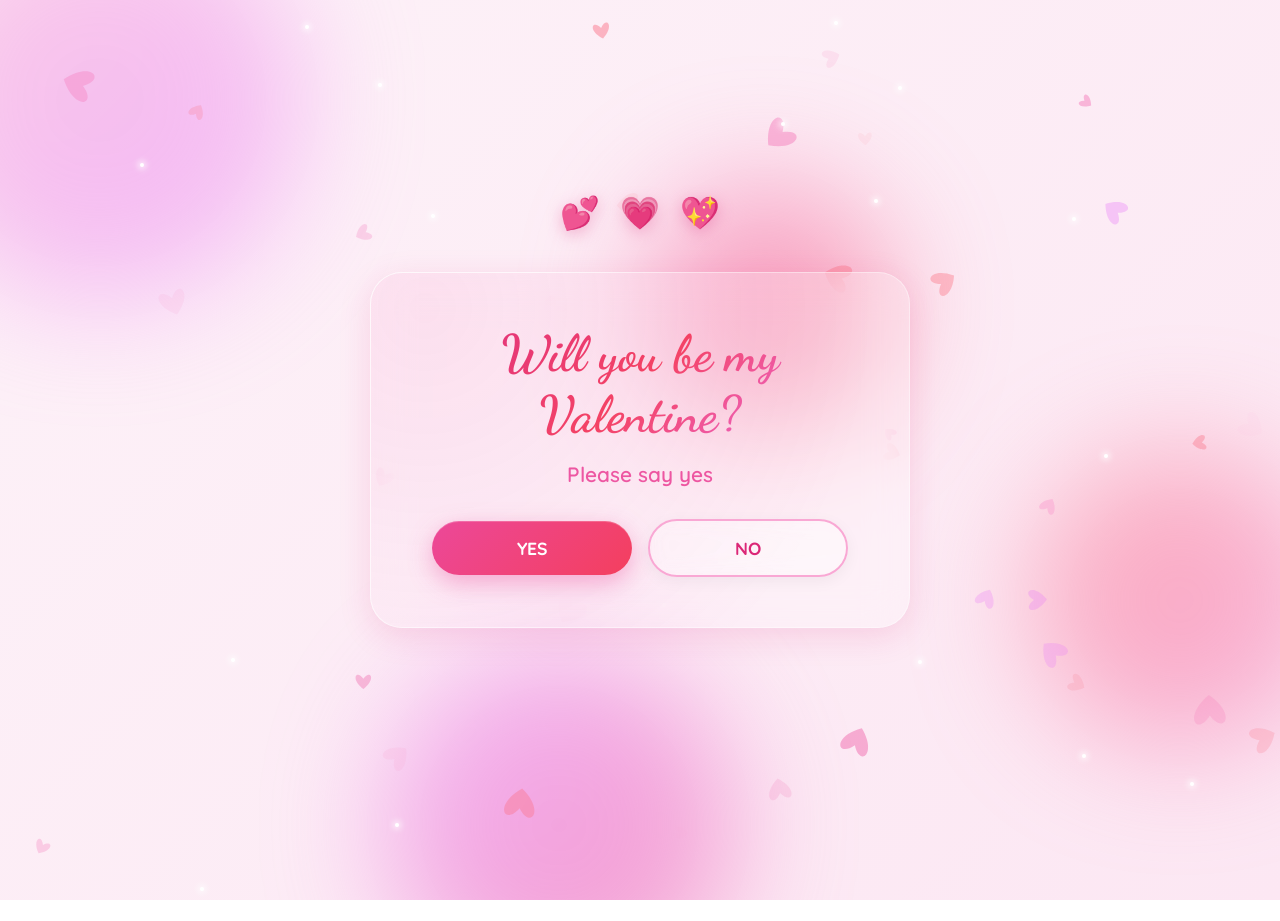
==== commit 7dfe0596: "Update index.html Signed-off-by: hastu541 <hastupara32@gmail.com>" ====
--- a/index.html
+++ b/index.html
@@ -39,7 +39,7 @@
                 <div class="glass-card main-card">
                     <div class="card-glow"></div>
                     <h1 class="title-main" id="mainQuestion">Will you be my Valentine?</h1>
-                    <p class="subtitle" id="subQuestion">Please say yes </p>
+                    <p class="subtitle" id="subQuestion">Please say yes :(( </p>
                     <div class="button-group">
                         <button id="yesBtn" class="btn btn-yes">
                             <span class="btn-text">YES</span>
@@ -60,12 +60,12 @@
                 <div class="glass-card">
                     <div class="card-glow"></div>
                     <div class="emoji-bounce">🎉</div>
-                    <h1 class="title-cursive" id="confirmTitle">YAAAY! Kamu beneran mau 💗</h1>
+                    <h1 class="title-cursive" id="confirmTitle">YiPPIEE! Kamu beneran mauuu 💗</h1>
                     <div class="confirmation-box">
                         <p id="confirmText">Mulai dari sekarang kamu resmi jadi…</p>
                         <div class="badge-container">
                             <div class="badge">
-                                <span class="badge-text">My Valentine</span>
+                                <span class="badge-text">My Valentineee </span>
                                 <div class="badge-sparkle"></div>
                             </div>
                         </div>
@@ -86,14 +86,14 @@
                 <div class="falling-petals" id="petalsContainer"></div>
                 <div class="glass-card">
                     <div class="card-glow"></div>
-                    <h1 class="title-cursive" id="flowerTitle">Ini kado spesial buat kamu </h1>
+                    <h1 class="title-cursive" id="flowerTitle">Ini kado, tapi digital dulu yaa, real besok <3  </h1>
                     <div class="bouquet-wrapper">
                         <div class="bouquet-glow"></div>
                         <div class="bouquet" id="bouquet">
                             <img src="assets/flower.png" alt="Buket Bunga" class="bouquet-img">
                         </div>
                     </div>
-                    <p id="bouquetMessage" class="bouquet-message hidden">Yeay! Udah jadi milik kamu 💕</p>
+                    <p id="bouquetMessage" class="bouquet-message hidden">Yeay! Udah jadi punya kamuu 💕</p>
                     <div class="button-group">
                         <button id="takeBouquet" class="btn btn-primary">
                             <span class="btn-text">Terima hadiahnya </span>
@@ -112,9 +112,9 @@
             <div class="page-content">
                 <div class="glass-card collage-card">
                     <div class="card-glow"></div>
-                    <h1 class="title-cursive" id="collageTitle">My Beautiful You</h1>
-                    <p class="collage-subtitle" id="collageSubtitle">Sejak kamu hadir, hal sederhana pun terasa
-                        istimewa. Happy Valentine, my favorite person. 💕</p>
+                    <h1 class="title-cursive" id="collageTitle">My Fav Pic </h1>
+                    <p class="collage-subtitle" id="collageSubtitle">Sejak ada kamuu, hidupku punya warnaa
+                        . Happy Valentinee, my favorite person. 💕</p>
                     <div class="photo-grid">
                         <div class="photo-item">
                             <img src="assets/pict1.jpg" class="photo-preview" alt="Foto 1">
@@ -161,13 +161,16 @@
                 <div class="glass-card final-card hidden" id="finalContent">
                     <div class="card-glow"></div>
                     <div class="final-emoji">💞</div>
-                    <h1 class="title-cursive title-final" id="finalTitle">Happy Valentine, My Love 💞</h1>
+                    <h1 class="title-cursive title-final" id="finalTitle">Happy Valentine, Babeee 💞</h1>
                     <div class="message-box">
                         <div class="message-decoration">✨</div>
                         <p id="finalMessage">
-                            Makasih ya sudah hadir dan bikin hariku selalu terasa cukup. Kamu adalah alasan kenapa
-                            senyum itu mudah muncul. Semoga hari harimu selalu penuh kehangatan dan kebahagiaan. Aku
-                            selalu ada untukmu. Happy Valentine 💕
+                            Thank you, my love, for being my safest place and my softest landing.
+                            For loving me as I am, even with all my flaws and silly little moods.
+                            I know I can be annoying sometimes and get on your nerves (hehe),
+                            but no matter what, my heart has always been yours.
+                            And it’s not just for Valentine’s Day.
+                            I’ll keep choosing you, loving you, and staying by your side — today, tomorrow, and every day after that. 💕
                         </p>
                         <div class="message-decoration right">✨</div>
                     </div>
@@ -191,3 +194,4 @@
 </body>
 
 </html>
+
--- a/style.css
+++ b/style.css
@@ -1562,12 +1562,4 @@
     .envelope.opened .letter {
         transform: translateY(-160px) scale(1.15);
     }
-    canvas,
-.sparkle-container,
-.bg-shapes,
-.bg-gradient {
-    pointer-events: none;
-}
-
-
-}
+}
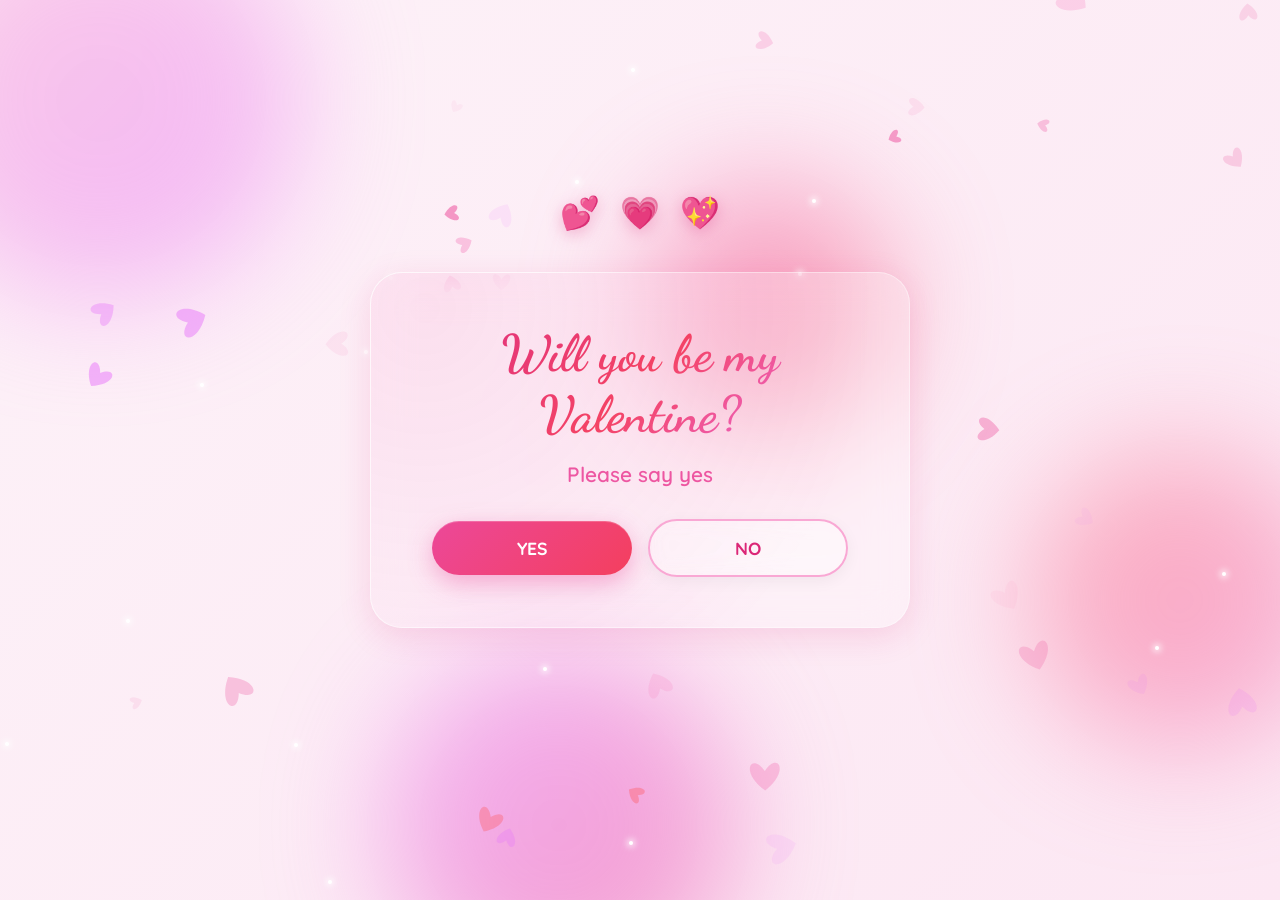
==== commit f0040d23: "Update index.html Signed-off-by: hastu541 <hastupara32@gmail.com>" ====
--- a/index.html
+++ b/index.html
@@ -39,7 +39,7 @@
                 <div class="glass-card main-card">
                     <div class="card-glow"></div>
                     <h1 class="title-main" id="mainQuestion">Will you be my Valentine?</h1>
-                    <p class="subtitle" id="subQuestion">Please say yes :(( </p>
+                    <p class="subtitle" id="subQuestion">Please say yesss </p>
                     <div class="button-group">
                         <button id="yesBtn" class="btn btn-yes">
                             <span class="btn-text">YES</span>
@@ -86,7 +86,7 @@
                 <div class="falling-petals" id="petalsContainer"></div>
                 <div class="glass-card">
                     <div class="card-glow"></div>
-                    <h1 class="title-cursive" id="flowerTitle">Ini kado, tapi digital dulu yaa, real besok <3  </h1>
+                    <h1 class="title-cursive" id="flowerTitle">Ini kado, tapi digital dulu yaa, realnya besok <3  </h1>
                     <div class="bouquet-wrapper">
                         <div class="bouquet-glow"></div>
                         <div class="bouquet" id="bouquet">
@@ -195,3 +195,4 @@
 
 </html>
 
+
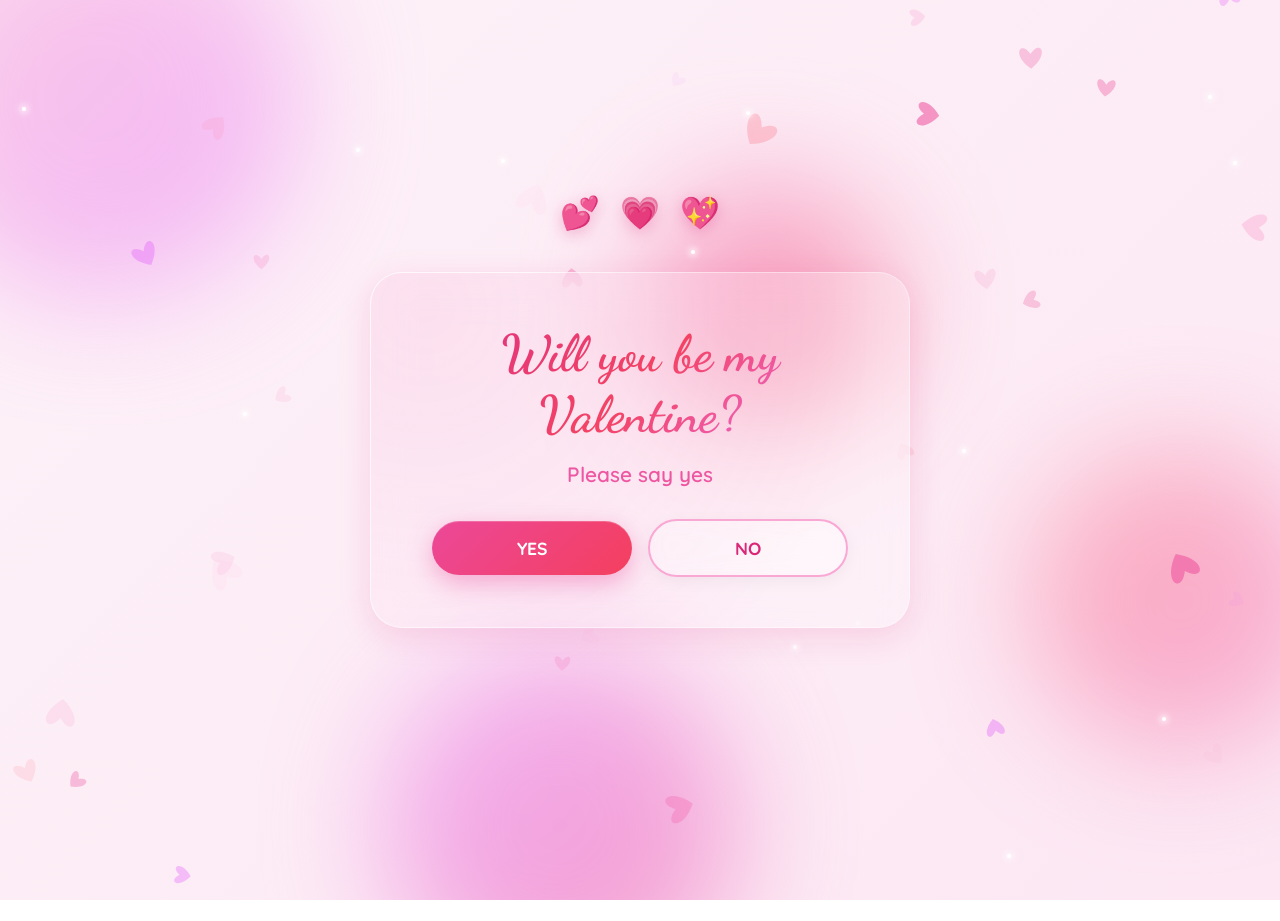
==== commit 68d47f3f: "Update index.html Signed-off-by: hastu541 <hastupara32@gmail.com>" ====
--- a/index.html
+++ b/index.html
@@ -39,7 +39,7 @@
                 <div class="glass-card main-card">
                     <div class="card-glow"></div>
                     <h1 class="title-main" id="mainQuestion">Will you be my Valentine?</h1>
-                    <p class="subtitle" id="subQuestion">Please say yesss </p>
+                    <p class="subtitle" id="subQuestion">Please say yes :( </p>
                     <div class="button-group">
                         <button id="yesBtn" class="btn btn-yes">
                             <span class="btn-text">YES</span>
@@ -196,3 +196,4 @@
 </html>
 
 
+
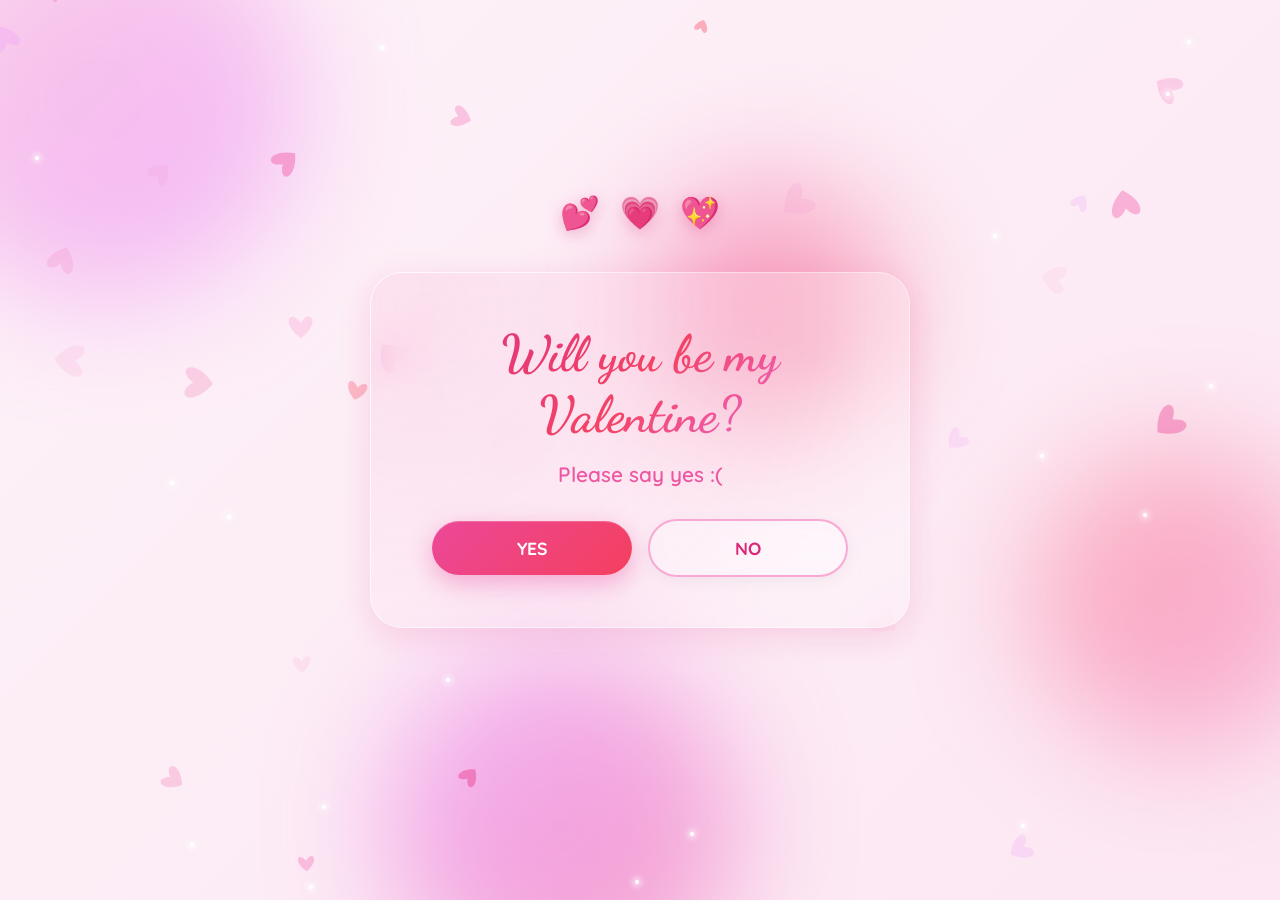
==== commit 330bec5b: "Update index.html Signed-off-by: hastu541 <hastupara32@gmail.com>" ====
--- a/index.html
+++ b/index.html
@@ -165,12 +165,7 @@
                     <div class="message-box">
                         <div class="message-decoration">✨</div>
                         <p id="finalMessage">
-                            Thank you, my love, for being my safest place and my softest landing.
-                            For loving me as I am, even with all my flaws and silly little moods.
-                            I know I can be annoying sometimes and get on your nerves (hehe),
-                            but no matter what, my heart has always been yours.
-                            And it’s not just for Valentine’s Day.
-                            I’ll keep choosing you, loving you, and staying by your side — today, tomorrow, and every day after that. 💕
+                            Thank you, my love, for being my safest place and my softest landing. For loving me as I am, even with all my flaws and silly little moods, I know I can be annoying sometimes and get on your nerves (hehe), but no matter what, my heart has always been yours. And it’s not just for Valentine’s Day. I’ll keep choosing you, loving you, and staying by your side — today, tomorrow, and every day after that. 💕
                         </p>
                         <div class="message-decoration right">✨</div>
                     </div>
@@ -197,3 +192,4 @@
 
 
 
+
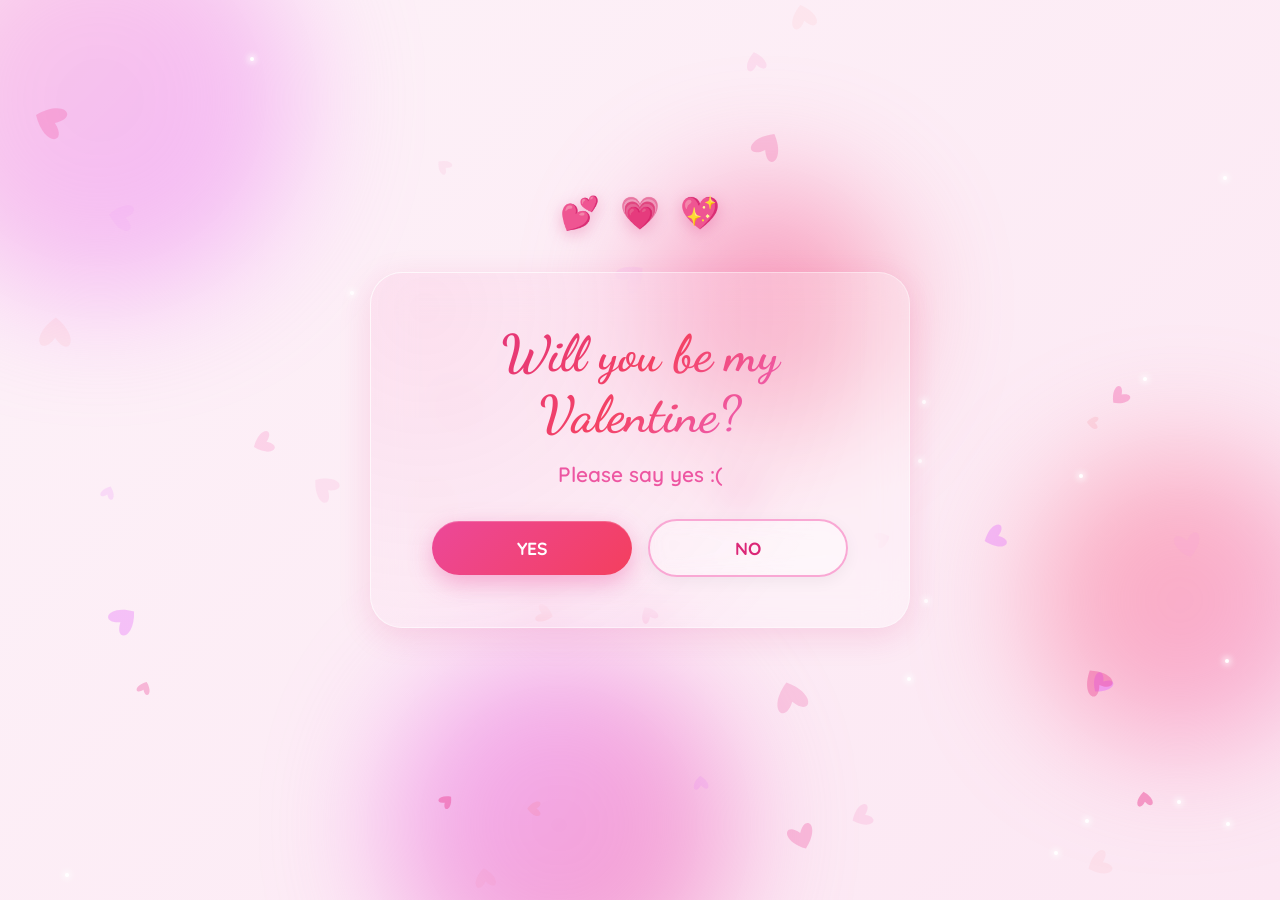
==== commit 44f21442: "Update index.html Signed-off-by: hastu541 <hastupara32@gmail.com>" ====
--- a/index.html
+++ b/index.html
@@ -165,7 +165,7 @@
                     <div class="message-box">
                         <div class="message-decoration">✨</div>
                         <p id="finalMessage">
-                            Thank you, my love, for being my safest place and my softest landing. For loving me as I am, even with all my flaws and silly little moods, I know I can be annoying sometimes and get on your nerves (hehe), but no matter what, my heart has always been yours. And it’s not just for Valentine’s Day. I’ll keep choosing you, loving you, and staying by your side — today, tomorrow, and every day after that. 💕
+                            Thank you, my love, for being my safest place and my softest landing. For loving me as I am, even with all my flaws and silly little moods, I know I can be annoying sometimes and get on your nerves (hehe), but no matter what, my heart has always been yours. And it’s not just for Valentine’s Day. I’ll keep choosing you, loving you, and staying by your side today, tomorrow, and every day after that. 💕
                         </p>
                         <div class="message-decoration right">✨</div>
                     </div>
@@ -193,3 +193,4 @@
 
 
 
+
